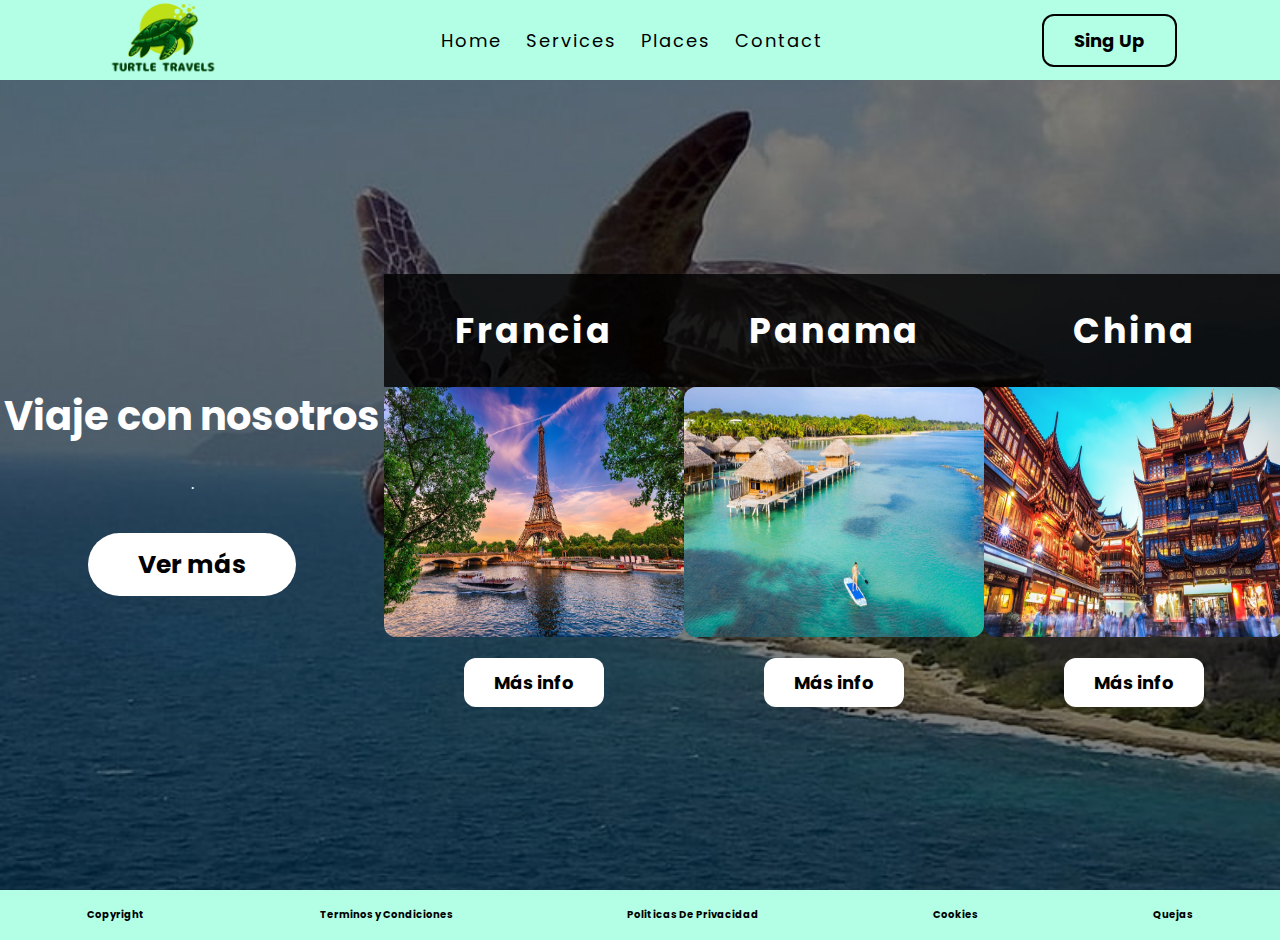
==== index.html @ 3300376b "subida" ====
<!DOCTYPE html>
<html lang="en">
<head>
    <meta charset="UTF-8">
    <meta name="viewport" content="width=device-width, initial-scale=1.0">
    <title>viajes tortuga</title>
    <link href="https://fonts.googleapis.com/css2?family=Poppins:wght@300&display=swap" rel="stylesheet">
    <link rel="stylesheet" type="text/css" href="style.css">
    <link href="index2.html">
</head>
<body>
    <div class="navbar">
        <div class="logo">
            <!--<h1>Turtle travels</h1> -->
            <img src="assets/imagotipo.png">
        </div>
        <div class="menu">
            <ul>
                <li><a href="index.html">Home</a></li>
                <li><a href="index2.html">Services</a></li>
                <li><a href="index3.html">Places</a></li>
                <li><a href="index4.html">Contact</a></li>
            </ul>
        </div>
        <div class="singup">
            <a href="#">Sing Up</a>
        </div>
    </div>
    <div class="body">
        <div class="heading">
            <h1>Viaje con nosotros</h1>
            <br>
            <p>.</p>
            <br>
            <br>
            <a href="#">Ver más</a>

        </div>
        <div class="tours">
            <div class="places">
                <h2>Francia</h2>
                <img src="assets/destinos/paris.png" style="width: 300px; height: 250px; border-radius: 12px;">
                <br>
                <br>
                <a href="#">Más info</a>

            </div>
            <div class="places">
                <h2>Panama</h2>
                <img src="assets/destinos/panama.jpg" style="width: 300px; height: 250px; border-radius: 12px;">
                <br>
                <br>
                <a href="#">Más info</a>

            </div>
            <div class="places">
                <h2>China</h2>
                <img src="assets/destinos/china.jpg" style="width: 300px; height: 250px; border-radius: 12px;">
                <br>
                <br>
                <a href="#">Más info</a>

            </div>
        </div>
    </div>
    <footer class="footer">
        <a href="#">Copyright</a>
        <a href="#">Terminos y Condiciones</a>
        <a href="#">Politicas De Privacidad</a>
        <a href="#">Cookies</a>
        <a href="#">Quejas</a>
    </footer>
</body>
</html>
---- style.css ----
*{
    padding: 0px;
    margin: 0px;
    box-sizing: border-box;
    list-style: none;
    font-family: 'Poppins', sans-serif;
}
.navbar{
    width: 100%;
    height: 80px;
    background-color: #65ffcc80;
    display: flex;
    justify-content: space-around;
    align-items: center;
    color: #000;
}
.logo img{
    width: 100%;
    height: 120px;
    margin-top: 10px;
}
.menu ul{
    display: flex;
    align-items: center;
}
.menu ul li a{
    text-decoration: none;
    color: #000;
    padding: 5px 12px;
    letter-spacing: 2px;
    font-size: 18px;
}
.menu ul li a:hover{
    border-bottom: 4px solid #000;
    transition: 0.15s;
    
}
.singup a{
    text-decoration: none;
    color: #000;
    font-size: 18px;
    font-weight: bold;
    border-radius: 12px;
    padding: 12px 30px;
    border: 2px solid #000000;
}
.singup a:hover{
    background-color: #000000;
    color: white;
    transition: 0.6s;
}
.body{
    width: 100%;
    height: 90vh;
    display: flex;
    justify-content: space-around;
    align-items: center;
    background-image: linear-gradient(rgba(0,0,0,0.50),rgba(0,0,0,0.50)), url(assets/turtle.jpg);
    background-position: center;
    background-size: cover;
}
.heading{
    width: 30%;
    text-align: center;
    color: #fff;
}
.heading h1{
    font-size: 40px;
}
.heading a{
    text-decoration: none;
    color: #000;
    font-size: 25px;
    font-weight: bold;
    border-radius: 45px;
    padding: 14px 50px;
    background-color: #fff;
}
.heading a:hover{
    color: #ffffff;
    background-color: #000;
    letter-spacing: 3px;
    transition: 0.6s;
}
.tours{
    width: 70%;
    display: flex;
    justify-content: space-around;
}
.places{
    display: inline;
    text-align: center;
    border-radius: 12px;
}
.places h2{
    color: #ffffff;
    font-size: 35px;
    letter-spacing: 3px;
    border-radius: 1px;
    padding: 30px 30px;
    background-color: #000000c9;
}
.places a{
    text-decoration: none;
    color: #000000;
    font-weight: bold;
    font-size: 18px;
    border-radius: 12px;
    padding: 12px 30px;
    background-color: #fff;
}
.places a:hover{
    color: #ffffff;
    background-color: #000;
    letter-spacing: 3px;
    transition: 0.6s;
}
.footer{
    width: 100%;
    height: 50px;
    display: flex;
    justify-content: space-around;
    align-items: center;
    background-color: #65ffcc80;
}
.footer a{
    text-decoration: none;
    color: rgb(0, 0, 0);
    font-size: 10px;
    font-weight: bold;
}
.footer a:hover{
    text-decoration: underline;
    transition: 0.4s;
}
.servi h1{
    text-align: center;
    margin-top: 50px;
    font-size: 50px;
    
}
.servi p{
    text-align: center;
    color: #000;
    font-size: 20px;
}
.servi-in ol li h2{
    text-align: center;
}
.servi-in ol li p{
    text-align: center;
}
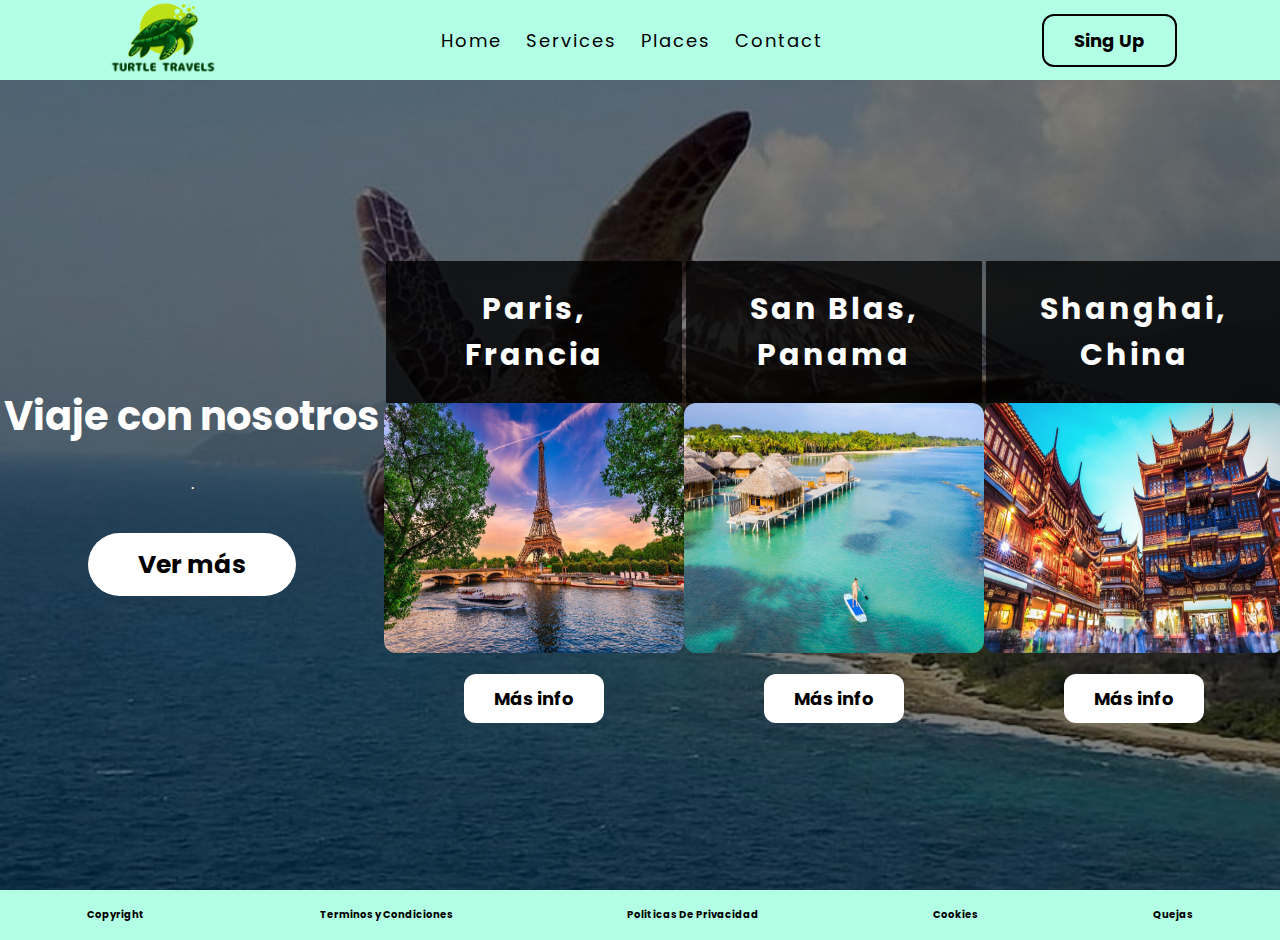
==== commit 6cb6172c: "subida" ====
--- a/index.html
+++ b/index.html
@@ -26,6 +26,7 @@
             <a href="#">Sing Up</a>
         </div>
     </div>
+
     <div class="body">
         <div class="heading">
             <h1>Viaje con nosotros</h1>
@@ -38,27 +39,27 @@
         </div>
         <div class="tours">
             <div class="places">
-                <h2>Francia</h2>
+                <h2>Paris, Francia</h2>
                 <img src="assets/destinos/paris.png" style="width: 300px; height: 250px; border-radius: 12px;">
                 <br>
                 <br>
-                <a href="#">Más info</a>
+                <a href="index3.html">Más info</a>
 
             </div>
             <div class="places">
-                <h2>Panama</h2>
+                <h2>San Blas, Panama</h2>
                 <img src="assets/destinos/panama.jpg" style="width: 300px; height: 250px; border-radius: 12px;">
                 <br>
                 <br>
-                <a href="#">Más info</a>
+                <a href="index3.html">Más info</a>
 
             </div>
             <div class="places">
-                <h2>China</h2>
+                <h2>Shanghai, China</h2>
                 <img src="assets/destinos/china.jpg" style="width: 300px; height: 250px; border-radius: 12px;">
                 <br>
                 <br>
-                <a href="#">Más info</a>
+                <a href="index3.html">Más info</a>
 
             </div>
         </div>
--- a/style.css
+++ b/style.css
@@ -94,10 +94,12 @@
 }
 .places h2{
     color: #ffffff;
-    font-size: 35px;
+    font-size: 30px;
     letter-spacing: 3px;
     border-radius: 1px;
-    padding: 30px 30px;
+    padding: 25px 25px;
+    margin: 2px;
+    margin-bottom: unset;
     background-color: #000000c9;
 }
 .places a{
@@ -133,20 +135,77 @@
     text-decoration: underline;
     transition: 0.4s;
 }
+
+
+
 .servi h1{
     text-align: center;
-    margin-top: 50px;
+    padding-top: 20px;
     font-size: 50px;
+    color: #ffffff;
     
 }
 .servi p{
     text-align: center;
-    color: #000;
+    color: #ffffff;
     font-size: 20px;
 }
-.servi-in ol li h2{
-    text-align: center;
-}
-.servi-in ol li p{
-    text-align: center;
-}+
+.bloque {
+    display: inline-flex;
+    text-align: center;
+    
+
+}
+.bloque li{
+    color: #ffffff;
+    background-color: #000000c9;
+    width: 200px;
+    margin-bottom: 20px;
+    margin-left: 350px;
+    border-radius: 15%;
+}
+.body2{
+    background-image: linear-gradient(rgba(0,0,0,0.50),rgba(0,0,0,0.50)), url(assets/turtle.jpg);
+    background-position: center;
+    background-size: 100%;
+    align-items: center;
+}
+
+
+.presentacion h1{
+    text-align: center;
+    padding-top: 20px;
+    font-size: 50px;
+    color: #ffffff;
+}
+.presentacion p{
+    text-align: center;
+    color: #ffffff;
+    font-size: 20px;
+}
+.lugar{
+    display: inline-flex;
+    text-align: center;
+    padding-top: 20px;
+}
+.lugar li{
+    color: #ffffff;
+    background-color: #000000c9;
+    width: 210px;
+    margin-bottom: 20px;
+    margin-left: 200px;
+    border-radius: 10px;
+}
+.lugar li h2{
+    font-size: 27px;
+}
+.body3{
+    background-image: linear-gradient(rgba(0,0,0,0.50),rgba(0,0,0,0.50)), url(assets/turtle.jpg);
+    background-position: center;
+    background-size: 100%;
+    align-items: center;
+}
+
+
+
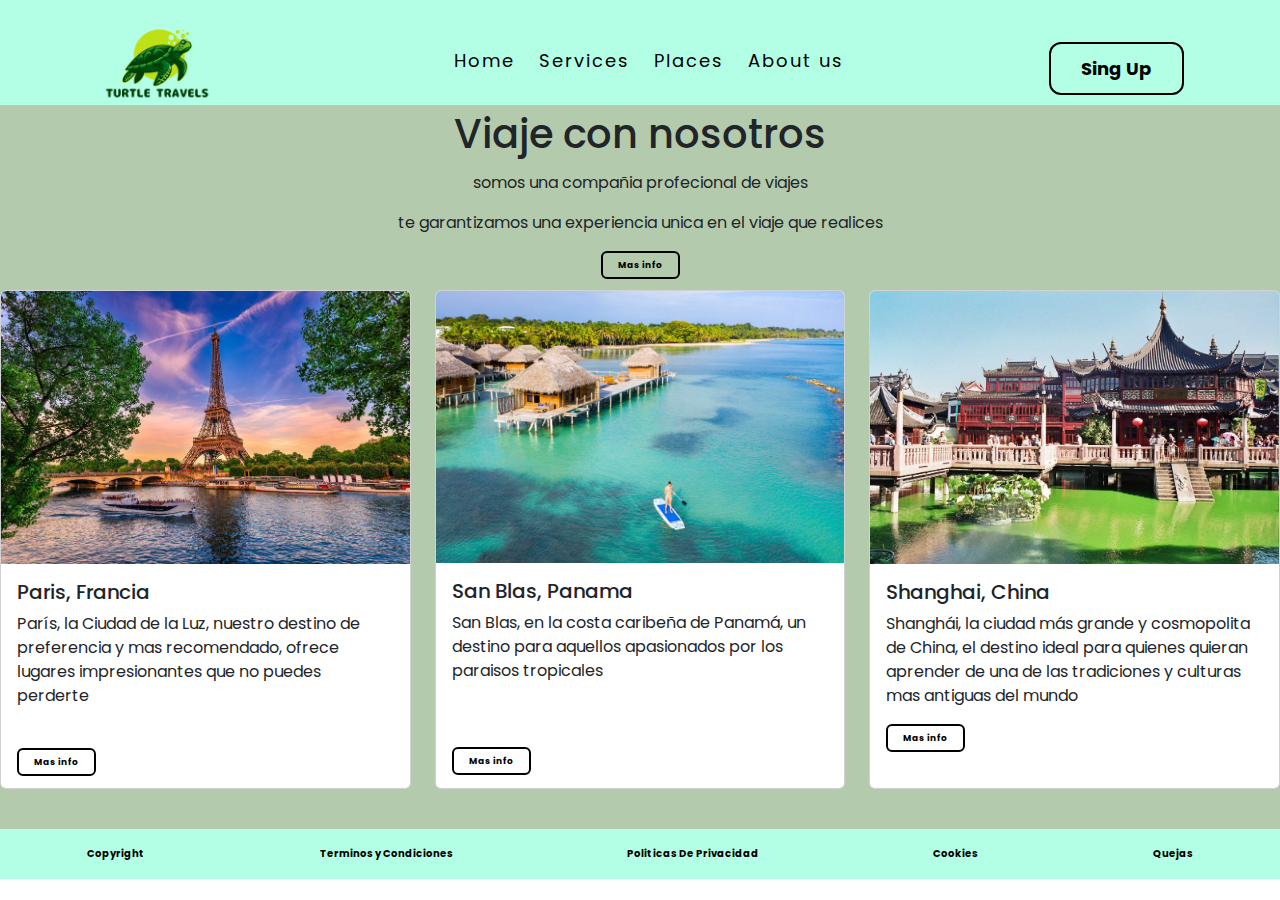
==== commit b93d5813: "subida" ====
--- a/index.html
+++ b/index.html
@@ -5,8 +5,10 @@
     <meta name="viewport" content="width=device-width, initial-scale=1.0">
     <title>viajes tortuga</title>
     <link href="https://fonts.googleapis.com/css2?family=Poppins:wght@300&display=swap" rel="stylesheet">
+    <link href="https://cdn.jsdelivr.net/npm/bootstrap@5.3.3/dist/css/bootstrap.min.css" rel="stylesheet" integrity="sha384-QWTKZyjpPEjISv5WaRU9OFeRpok6YctnYmDr5pNlyT2bRjXh0JMhjY6hW+ALEwIH" crossorigin="anonymous">
     <link rel="stylesheet" type="text/css" href="style.css">
     <link href="index2.html">
+    
 </head>
 <body>
     <div class="navbar">
@@ -19,51 +21,63 @@
                 <li><a href="index.html">Home</a></li>
                 <li><a href="index2.html">Services</a></li>
                 <li><a href="index3.html">Places</a></li>
-                <li><a href="index4.html">Contact</a></li>
+                <li><a href="https://wikitravel.org/es/Portada">About us</a></li>
             </ul>
         </div>
         <div class="singup">
-            <a href="#">Sing Up</a>
+            <a href="index4.html">Sing Up</a>
         </div>
     </div>
 
     <div class="body">
-        <div class="heading">
+        <div class="info">
             <h1>Viaje con nosotros</h1>
-            <br>
-            <p>.</p>
-            <br>
-            <br>
-            <a href="#">Ver más</a>
+            <p>somos una compañia profecional de viajes</p>
+            <p>te garantizamos una experiencia unica en el viaje que realices</p>
+            <a href="https://wikitravel.org/es/Portada">Mas info</a>
+        </div>
 
-        </div>
-        <div class="tours">
-            <div class="places">
-                <h2>Paris, Francia</h2>
-                <img src="assets/destinos/paris.png" style="width: 300px; height: 250px; border-radius: 12px;">
-                <br>
-                <br>
-                <a href="index3.html">Más info</a>
+        <div class="row row-cols-1 row-cols-md-3 g-4">
+            <div class="col">
+                <div class="card h-100">
+                    <img src="assets/destinos/paris.png" class="card-img-top" alt="...">
+                    <div class="card-body">
+                        <h5 class="card-title">Paris, Francia</h5>
+                        <p class="card-text">París, la Ciudad de la Luz, nuestro destino de preferencia y mas recomendado, ofrece lugares impresionantes que no puedes perderte</p>
+                        <br>
+                        <a href="index3.html">Mas info</a>
+                    </div>
+                </div>
+            </div>
 
+            <div class="col">
+                <div class="card h-100">
+                    <img src="assets/destinos/panama.jpg" class="card-img-top" alt="...">
+                    <div class="card-body">
+                        <h5 class="card-title">San Blas, Panama</h5>
+                        <p class="card-text">San Blas, en la costa caribeña de Panamá, un destino para aquellos apasionados por los paraisos tropicales</p>
+                        <br>
+                        <br>
+                        <a href="index3.html">Mas info</a>
+                    </div>
+                </div>
             </div>
-            <div class="places">
-                <h2>San Blas, Panama</h2>
-                <img src="assets/destinos/panama.jpg" style="width: 300px; height: 250px; border-radius: 12px;">
-                <br>
-                <br>
-                <a href="index3.html">Más info</a>
 
-            </div>
-            <div class="places">
-                <h2>Shanghai, China</h2>
-                <img src="assets/destinos/china.jpg" style="width: 300px; height: 250px; border-radius: 12px;">
-                <br>
-                <br>
-                <a href="index3.html">Más info</a>
-
+            <div class="col">
+                <div class="card h-100">
+                    <img src="assets/destinos/china.jpg" class="card-img-top" alt="...">
+                    <div class="card-body">
+                        <h5 class="card-title">Shanghai, China</h5>
+                        <p class="card-text">Shanghái, la ciudad más grande y cosmopolita de China, el destino ideal para quienes quieran aprender de una de las tradiciones y culturas mas antiguas del mundo</p>
+                        <a href="index3.html">Mas info</a>
+                    </div>
+                </div>
             </div>
         </div>
+
+
     </div>
+
     <footer class="footer">
         <a href="#">Copyright</a>
         <a href="#">Terminos y Condiciones</a>
--- a/style.css
+++ b/style.css
@@ -7,7 +7,7 @@
 }
 .navbar{
     width: 100%;
-    height: 80px;
+    height: 105px;
     background-color: #65ffcc80;
     display: flex;
     justify-content: space-around;
@@ -17,7 +17,7 @@
 .logo img{
     width: 100%;
     height: 120px;
-    margin-top: 10px;
+    
 }
 .menu ul{
     display: flex;
@@ -49,74 +49,31 @@
     color: white;
     transition: 0.6s;
 }
-.body{
-    width: 100%;
-    height: 90vh;
-    display: flex;
-    justify-content: space-around;
-    align-items: center;
-    background-image: linear-gradient(rgba(0,0,0,0.50),rgba(0,0,0,0.50)), url(assets/turtle.jpg);
-    background-position: center;
-    background-size: cover;
+
+.info{
+    text-align: center;
+    padding-bottom: 15px;
 }
-.heading{
-    width: 30%;
-    text-align: center;
-    color: #fff;
-}
-.heading h1{
-    font-size: 40px;
-}
-.heading a{
+.info a{
     text-decoration: none;
     color: #000;
-    font-size: 25px;
+    font-size: 9px;
     font-weight: bold;
-    border-radius: 45px;
-    padding: 14px 50px;
-    background-color: #fff;
+    border-radius: 6px;
+    padding: 6px 15px;
+    border: 2px solid #000000;
 }
-.heading a:hover{
-    color: #ffffff;
-    background-color: #000;
-    letter-spacing: 3px;
+.info a:hover{
+    background-color: #000000;
+    color: white;
     transition: 0.6s;
 }
-.tours{
-    width: 70%;
-    display: flex;
-    justify-content: space-around;
+.info h1{
+    padding-bottom: 5px;
+    padding-top: 5px;
 }
-.places{
-    display: inline;
-    text-align: center;
-    border-radius: 12px;
-}
-.places h2{
-    color: #ffffff;
-    font-size: 30px;
-    letter-spacing: 3px;
-    border-radius: 1px;
-    padding: 25px 25px;
-    margin: 2px;
-    margin-bottom: unset;
-    background-color: #000000c9;
-}
-.places a{
-    text-decoration: none;
-    color: #000000;
-    font-weight: bold;
-    font-size: 18px;
-    border-radius: 12px;
-    padding: 12px 30px;
-    background-color: #fff;
-}
-.places a:hover{
-    color: #ffffff;
-    background-color: #000;
-    letter-spacing: 3px;
-    transition: 0.6s;
-}
+
+
 .footer{
     width: 100%;
     height: 50px;
@@ -136,76 +93,30 @@
     transition: 0.4s;
 }
 
-
-
-.servi h1{
-    text-align: center;
-    padding-top: 20px;
-    font-size: 50px;
-    color: #ffffff;
-    
-}
-.servi p{
-    text-align: center;
-    color: #ffffff;
-    font-size: 20px;
+.body{
+    background-color: #6792577d;
+    padding-bottom: 40px;
 }
 
-.bloque {
-    display: inline-flex;
-    text-align: center;
-    
-
-}
-.bloque li{
-    color: #ffffff;
-    background-color: #000000c9;
-    width: 200px;
-    margin-bottom: 20px;
-    margin-left: 350px;
-    border-radius: 15%;
-}
-.body2{
-    background-image: linear-gradient(rgba(0,0,0,0.50),rgba(0,0,0,0.50)), url(assets/turtle.jpg);
-    background-position: center;
-    background-size: 100%;
-    align-items: center;
+.card-body a{
+    text-decoration: none;
+    color: #000;
+    font-size: 9px;
+    font-weight: bold;
+    border-radius: 6px;
+    padding: 6px 15px;
+    border: 2px solid #000000;
 }
 
-
-.presentacion h1{
-    text-align: center;
-    padding-top: 20px;
-    font-size: 50px;
-    color: #ffffff;
-}
-.presentacion p{
-    text-align: center;
-    color: #ffffff;
-    font-size: 20px;
-}
-.lugar{
-    display: inline-flex;
-    text-align: center;
-    padding-top: 20px;
-}
-.lugar li{
-    color: #ffffff;
-    background-color: #000000c9;
-    width: 210px;
-    margin-bottom: 20px;
-    margin-left: 200px;
-    border-radius: 10px;
-}
-.lugar li h2{
-    font-size: 27px;
-}
-.body3{
-    background-image: linear-gradient(rgba(0,0,0,0.50),rgba(0,0,0,0.50)), url(assets/turtle.jpg);
-    background-position: center;
-    background-size: 100%;
-    align-items: center;
+.card-body a:hover{
+    background-color: #000000;
+    color: white;
+    transition: 0.6s;
 }
 
 
 
+
+
+
+
